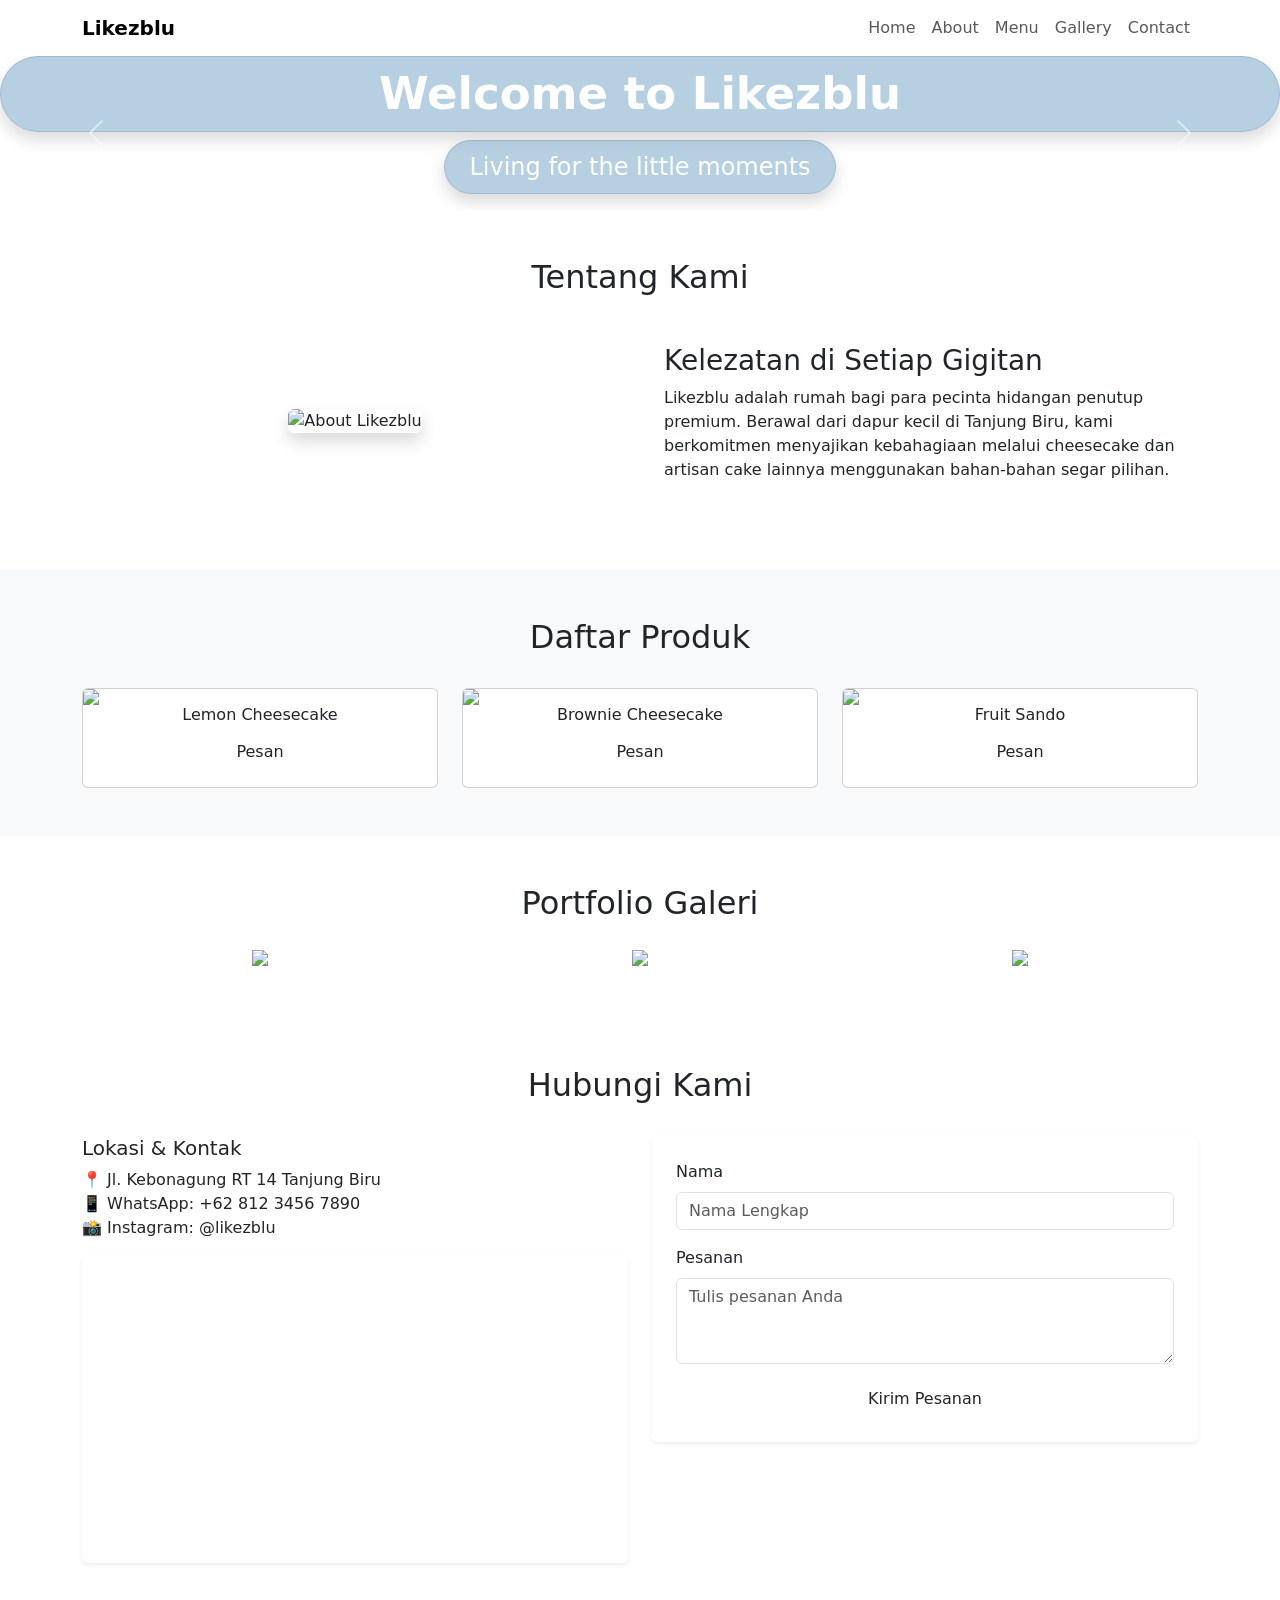
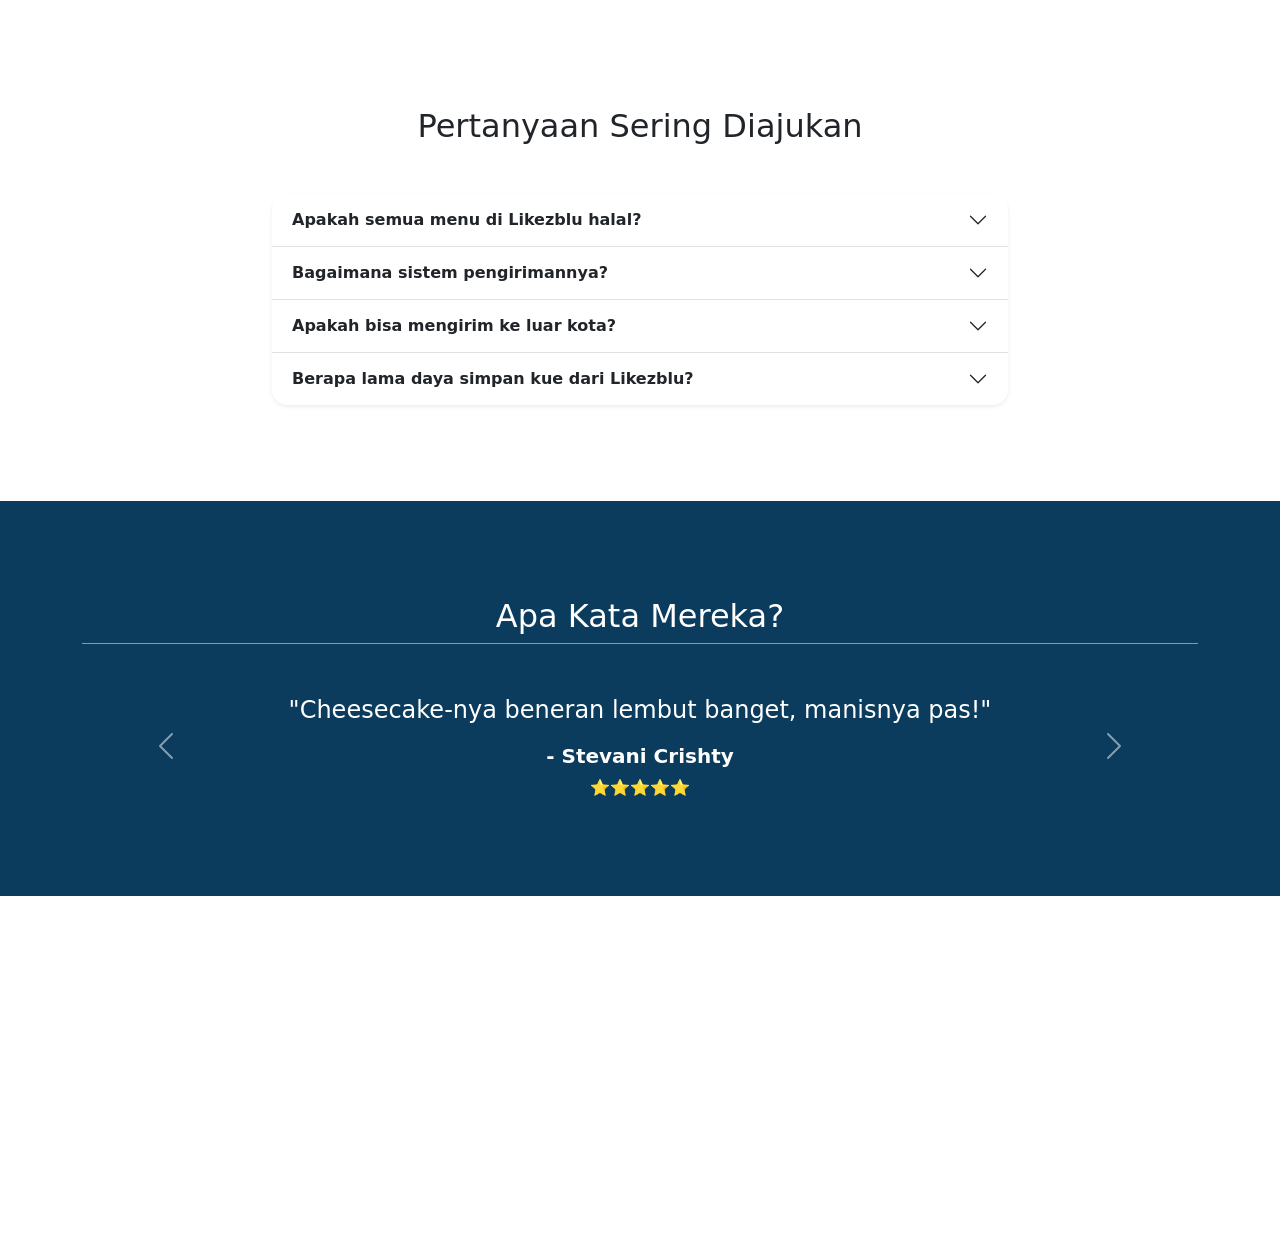
==== index.html @ 2354a83f "Add files via upload" ====
<!DOCTYPE html>
<html lang="id">
<head>
    <meta charset="UTF-8">
    <meta name="viewport" content="width=device-width, initial-scale=1.0">
    <title>Likezblu - Dessert & Bakery</title>
    <link href="https://cdn.jsdelivr.net/npm/bootstrap@5.3.3/dist/css/bootstrap.min.css" rel="stylesheet">
    <link rel="stylesheet" href="dist/style.css">
</head>
<body>

<nav class="navbar navbar-expand-lg sticky-top">
    <div class="container">
        <a class="navbar-brand fw-bold" href="#">Likezblu</a>
        <button class="navbar-toggler" type="button" data-bs-toggle="collapse" data-bs-target="#navbarNav">
            <span class="navbar-toggler-icon"></span>
        </button>
        <div class="collapse navbar-collapse" id="navbarNav">
            <ul class="navbar-nav ms-auto">
                <li class="nav-item"><a class="nav-link" href="#home">Home</a></li>
                <li class="nav-item"><a class="nav-link" href="#about">About</a></li>
                <li class="nav-item"><a class="nav-link" href="#menu">Menu</a></li>
                <li class="nav-item"><a class="nav-link" href="#gallery">Gallery</a></li>
                <li class="nav-item"><a class="nav-link" href="#kontak">Contact</a></li>
            </ul>
        </div>
    </div>
</nav>

<section id="home">
  <div id="heroCarousel" class="carousel slide" data-bs-ride="false">
    <div class="carousel-inner">

      <div class="carousel-item active">
        <div class="hero" style="background-image:url('https://i.pinimg.com/736x/6d/a7/59/6da759b8600a739623e19c48f25afc81.jpg')">
  <div class="overlay"></div>

  <div class="hero-box text-center">
            <h1 class="display-3 fw-bold rounded-pill shadow " style="background: rgba(133, 177, 207, 0.6); backdrop-filter: blur(1px); -webkit-backdrop-filter: blur(1px); border: 1px solid rgba(69, 90, 158, 0.2);color: white; font-size: 45px; padding: 10px;">Welcome to Likezblu</h1>
            <p class="fs-4 bg-primary-dark d-inline-block px-4 py-2 rounded-pill shadow" style="background: rgba(133, 177, 207, 0.6); backdrop-filter: blur(1px); -webkit-backdrop-filter: blur(1px); border: 1px solid rgba(69, 90, 158, 0.2); color: white;">Living for the little moments</p>
          </div>
        </div>
      </div>

      <div class="carousel-item">
        <div class="hero" style="background-image: url('https://i.pinimg.com/1200x/f5/dc/de/f5dcde257dc627bfdb51acfed2d8b111.jpg') ">
          <div class="hero-box text-center" >
            <h1 class="display-3 fw-bold rounded-pill shadow " style="background: rgba(133, 177, 207, 0.6); backdrop-filter: blur(1px); -webkit-backdrop-filter: blur(1px); border: 1px solid rgba(69, 90, 158, 0.2);color: white;">Likezblu</h1>
            <p class="fs-4 bg-primary-dark d-inline-block px-4 py-2 rounded-pill shadow" style="background: rgba(133, 177, 207, 0.6); backdrop-filter: blur(1px); -webkit-backdrop-filter: blur(1px); border: 1px solid rgba(69, 90, 158, 0.2); color: white;">Sweetness in every blue moon.</p>
          </div>
        </div>
      </div>

    </div>

    <button class="carousel-control-prev" type="button" data-bs-target="#heroCarousel" data-bs-slide="prev">
      <span class="carousel-control-prev-icon"></span>
    </button>
    <button class="carousel-control-next" type="button" data-bs-target="#heroCarousel" data-bs-slide="next">
      <span class="carousel-control-next-icon"></span>
    </button>
  </div>
</section>

<section id="about" class="py-5 container text-center">
    <h2 class="section-title">Tentang Kami</h2>
    <div class="row align-items-center mt-4">
        <div class="col-md-6">
            <img src="https://i.pinimg.com/736x/c1/1d/92/c11d92c5b5b861cc862a9f46fada3ebb.jpg" 
                 class="img-fluid rounded shadow about-img" alt="About Likezblu">
        </div>
        <div class="col-md-6 text-start p-4">
            <h3>Kelezatan di Setiap Gigitan</h3>
            <p>Likezblu adalah rumah bagi para pecinta hidangan penutup premium. Berawal dari dapur kecil di Tanjung Biru, kami berkomitmen menyajikan kebahagiaan melalui cheesecake dan artisan cake lainnya menggunakan bahan-bahan segar pilihan.</p>
        </div>
    </div>
</section>

<section id="menu" class="py-5 bg-light">
    <div class="container text-center">
        <h2 class="section-title">Daftar Produk</h2>
        <div class="row g-4 mt-2">
            <div class="col-md-4 col-6">
                <div class="card menu-card h-100">
                    <img src="https://thenovicechefblog.com/wp-content/uploads/2023/10/Lemon-Cheesecake-14.jpeg" class="card-img-top">
                    <h6>Lemon Cheesecake</h6>
                    <button class="btn btn-pesan mx-auto mb-3">Pesan</button>
                </div>
            </div>
            <div class="col-md-4 col-6">
                <div class="card menu-card h-100">
                    <img src="https://ashbaber.com/wp-content/uploads/2024/02/Brownie-cheesecake-slice-small.jpg" class="card-img-top">
                    <h6>Brownie Cheesecake</h6>
                    <button class="btn btn-pesan mx-auto mb-3">Pesan</button>
                </div>
            </div>
            <div class="col-md-4 col-6">
                <div class="card menu-card h-100">
                    <img src="https://i.pinimg.com/736x/c1/1d/92/c11d92c5b5b861cc862a9f46fada3ebb.jpg" class="card-img-top">
                    <h6>Fruit Sando</h6>
                    <button class="btn btn-pesan mx-auto mb-3">Pesan</button>
                </div>
            </div>
        </div>
    </div>
</section>

<section id="gallery" class="py-5 container text-center">
    <h2 class="section-title">Portfolio Galeri</h2>
    <div class="row mt-4">
        <div class="col-md-4"><img src="https://avocadopesto.com/wp-content/uploads/2010/12/NY-Cheesecake-13.jpg" class="gallery-img"></div>
        <div class="col-md-4"><img src="https://asset.kompas.com/crops/dmjtEXovHMPooK9yJkdy75bmUS4=/0x0:698x465/1200x800/data/photo/2023/11/10/654dfc1af0231.jpg" class="gallery-img"></div>
        <div class="col-md-4"><img src="https://encrypted-tbn0.gstatic.com/images?q=tbn:ANd9GcSj2XCTSHaHpOoOrIjDvB80B-mIuu8wRTPbTA&s" class="gallery-img"></div>
    </div>
</section>

<section id="kontak" class="py-5 container">
    <div class="text-center"><h2 class="section-title">Hubungi Kami</h2></div>
    <div class="row g-4 mt-2">
        <div class="col-md-6">
            <h5>Lokasi & Kontak</h5>
            <p>📍 Jl. Kebonagung RT 14 Tanjung Biru<br>
               📱 WhatsApp: +62 812 3456 7890<br>
               📸 Instagram: @likezblu</p>
            <div class="ratio ratio-16x9 rounded shadow-sm overflow-hidden mt-3">
                <iframe src="https://www.google.com/maps/embed?pb=!1m18!1m12!1m3!1d3966.0!2d106.8!3d-6.2!2m3!1f0!2f0!3f0!3m2!1i1024!2i768!4f13.1!3m3!1m2!1s0x0%3A0x0!2zNsKwMTInMDAuMCJTIDEwNsKwNDgnMDAuMCJF!5e0!3m2!1sid!2sid!4v1620000000000" allowfullscreen="" loading="lazy"></iframe>
            </div>
        </div>
        <div class="col-md-6">
            <div class="card p-4 border-0 shadow-sm">
                <form>
                    <div class="mb-3">
                        <label class="form-label">Nama</label>
                        <input type="text" class="form-control" placeholder="Nama Lengkap">
                    </div>
                    <div class="mb-3">
                        <label class="form-label">Pesanan</label>
                        <textarea class="form-control" rows="3" placeholder="Tulis pesanan Anda"></textarea>
                    </div>
                    <button type="submit" class="btn btn-pesan w-100">Kirim Pesanan</button>
                </form>
            </div>
        </div>
    </div>
</section>

<section id="faq" class="py-5 bg-white">
    <div class="container py-5">
        <div class="text-center mb-5">
            <h2 class="section-title">Pertanyaan Sering Diajukan</h2>
        </div>
        <div class="row justify-content-center">
            <div class="col-md-8">
                <div class="accordion accordion-flush shadow-sm rounded-4 overflow-hidden" id="accordionFAQ">
                    <div class="accordion-item">
                        <h2 class="accordion-header">
                            <button class="accordion-button collapsed fw-bold" type="button" data-bs-toggle="collapse" data-bs-target="#faq1">
                                Apakah semua menu di Likezblu halal?
                            </button>
                        </h2>
                        <div id="faq1" class="accordion-collapse collapse" data-bs-parent="#accordionFAQ">
                            <div class="accordion-body text-muted">Ya, kami hanya menggunakan bahan-bahan premium yang bersertifikat halal.</div>
                        </div>
                    </div>
                    <div class="accordion-item">
                        <h2 class="accordion-header">
                            <button class="accordion-button collapsed fw-bold" type="button" data-bs-toggle="collapse" data-bs-target="#faq2">
                                Bagaimana sistem pengirimannya?
                            </button>
                        </h2>
                        <div id="faq2" class="accordion-collapse collapse" data-bs-parent="#accordionFAQ">
                            <div class="accordion-body text-muted">Kami melayani pengiriman instan (Grab/Gojek) atau pengambilan langsung ke toko (Pick-up).</div>
                        </div>
                    </div>
                    <div class="accordion-item">
                        <h2 class="accordion-header">
                            <button class="accordion-button collapsed fw-bold" type="button" data-bs-toggle="collapse" data-bs-target="#faq3">
                                Apakah bisa mengirim ke luar kota?
                            </button>
                        </h2>
                        <div id="faq3" class="accordion-collapse collapse" data-bs-parent="#accordionFAQ">
                            <div class="accordion-body text-muted">
                                Saat ini kami hanya melayani pengiriman di area lokal (dalam kota) untuk menjaga tekstur dan kesegaran krim serta buah pada produk kami agar tidak rusak di perjalanan.
                            </div>
                        </div>
                    </div>
                    <div class="accordion-item">
                        <h2 class="accordion-header">
                            <button class="accordion-button collapsed fw-bold" type="button" data-bs-toggle="collapse" data-bs-target="#faq4">
                                Berapa lama daya simpan kue dari Likezblu?
                            </button>
                        </h2>
                        <div id="faq4" class="accordion-collapse collapse" data-bs-parent="#accordionFAQ">
                            <div class="accordion-body text-muted">
                                Untuk kualitas terbaik, simpan di dalam lemari es. Cheesecake dan Fruit Sando kami tahan hingga 3 hari di pendingin, namun paling nikmat dikonsumsi pada hari yang sama.
                            </div>
                        </div>
                    </div>
                </div>
            </div>
        </div>
    </div>
</section>

<section id="testimoni" class="py-5" style="background-color: #0b3c5d; color: white;">
    <div class="container py-5 text-center">
        <h2 class="section-title text-white bg-transparent border-bottom border-info pb-2">Apa Kata Mereka?</h2>
        <div id="carouselTesti" class="carousel slide mt-5" data-bs-ride="carousel">
            <div class="carousel-inner">
                <div class="carousel-item active">
                    <p class="fs-4 italic">"Cheesecake-nya beneran lembut banget, manisnya pas!"</p>
                    <h5 class="mt-3 fw-bold">- Stevani Crishty</h5>
                    <div class="text-warning">⭐⭐⭐⭐⭐</div>
                </div>
                <div class="carousel-item">
                    <p class="fs-4 italic">"Fruit Sando-nya seger, buahnya nggak pelit. Langganan deh!"</p>
                    <h5 class="mt-3 fw-bold">- Abyan Farrel</h5>
                    <div class="text-warning">⭐⭐⭐⭐⭐</div>
                </div>
            </div>
            <button class="carousel-control-prev" type="button" data-bs-target="#carouselTesti" data-bs-slide="prev">
                <span class="carousel-control-prev-icon"></span>
            </button>
            <button class="carousel-control-next" type="button" data-bs-target="#carouselTesti" data-bs-slide="next">
                <span class="carousel-control-next-icon"></span>
            </button>
        </div>
    </div>
</section>

<footer class="text-white pt-5 pb-4">
    <div class="container text-md-start">
        <div class="row text-md-start">
            <div class="col-md-4 col-lg-4 col-xl-3 mx-auto mt-3">
                <h5 class="text-uppercase mb-4 fw-bold text-accent">Likezblu</h5>
                <p>Menyajikan hidangan penutup terbaik dengan sentuhan cinta di setiap gigitannya.</p>
            </div>
            <div class="col-md-2 col-lg-2 col-xl-2 mx-auto mt-3">
                <h5 class="text-uppercase mb-4 fw-bold text-accent">Tautan</h5>
                <p><a href="#home" class="text-white text-decoration-none">Home</a></p>
                <p><a href="#menu" class="text-white text-decoration-none">Menu</a></p>
                <p><a href="#gallery" class="text-white text-decoration-none">Gallery</a></p>
            </div>
            <div class="col-md-4 col-lg-3 col-xl-3 mx-auto mt-3">
                <h5 class="text-uppercase mb-4 fw-bold text-accent">Kontak</h5>
                <p><i class="fas fa-home mr-3"></i> Tanjung Biru, Indonesia</p>
                <p><i class="fas fa-envelope mr-3"></i> hello@likezblu.com</p>
                <p><i class="fas fa-phone mr-3"></i> +62 812 3456 7890</p>
            </div>
        </div>
        <hr class="mb-4">
        <div class="row align-items-center text-center">
            <p>© 2026 Likezblu - All Rights Reserved</p>
        </div>
    </div>
</footer>

<script src="https://cdn.jsdelivr.net/npm/bootstrap@5.3.3/dist/js/bootstrap.bundle.min.js"></script>
</body>
</html>
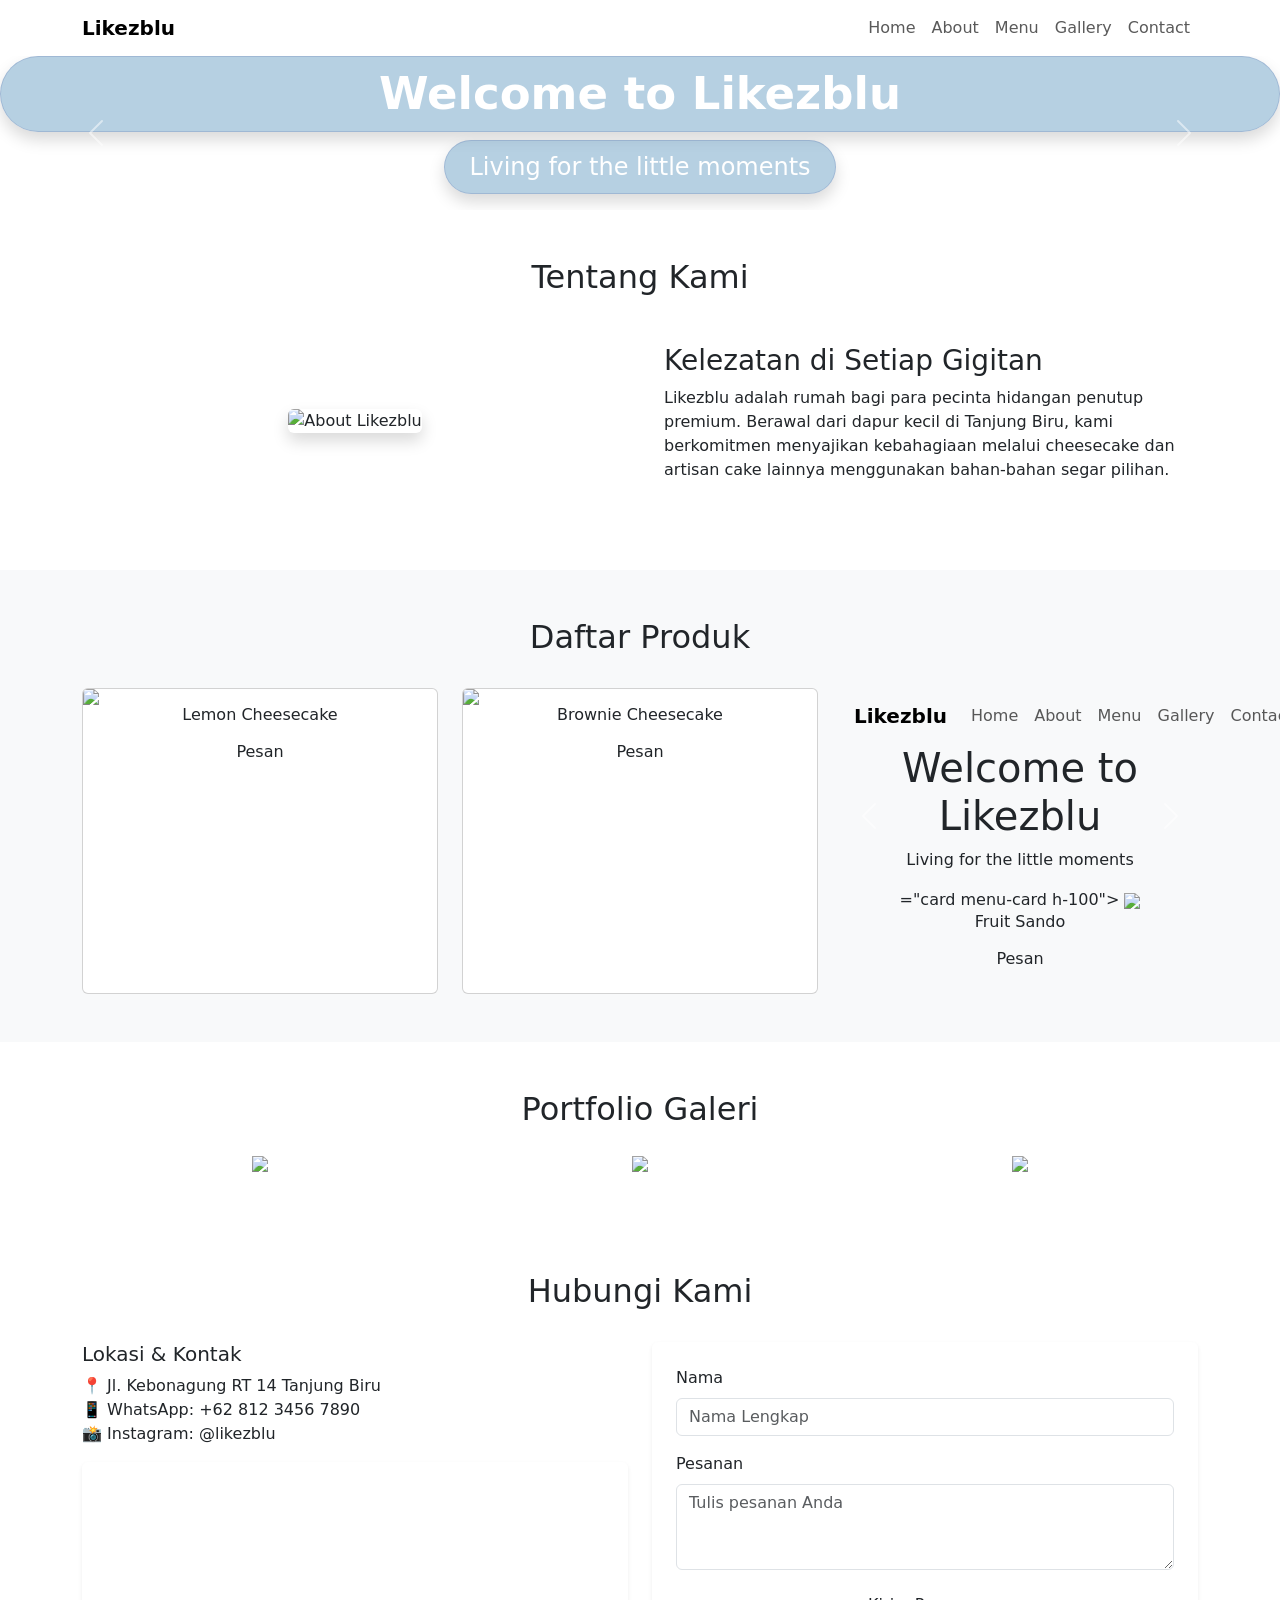
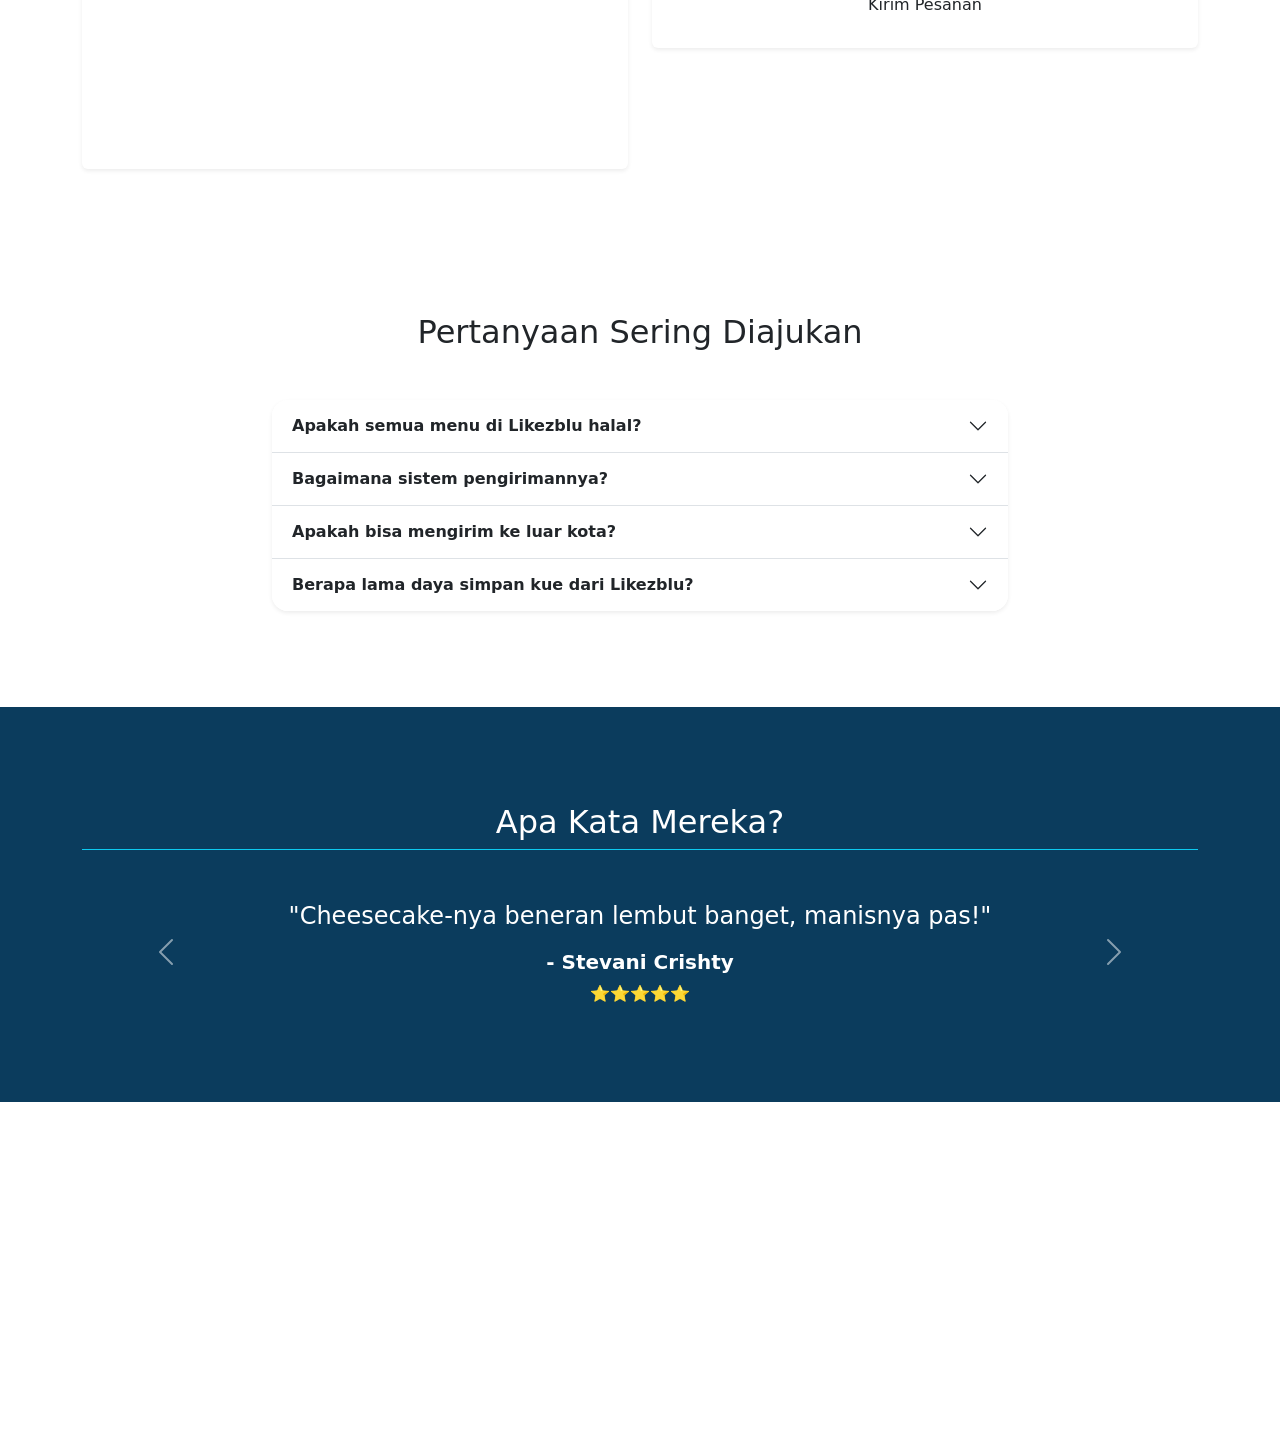
==== commit 7173aa69: "Add files via upload" ====
--- a/index.html
+++ b/index.html
@@ -95,7 +95,155 @@
                 </div>
             </div>
             <div class="col-md-4 col-6">
-                <div class="card menu-card h-100">
+                <div class<!DOCTYPE html>
+<html lang="id">
+<head>
+  <meta charset="UTF-8">
+  <meta name="viewport" content="width=device-width, initial-scale=1.0">
+
+  <title>Likezblu - Dessert & Bakery</title>
+
+  <link
+    href="https://cdn.jsdelivr.net/npm/bootstrap@5.3.3/dist/css/bootstrap.min.css"
+    rel="stylesheet"
+  >
+
+  <link rel="stylesheet" href="dist/style.css">
+</head>
+
+<body>
+
+<!-- Navbar -->
+<nav class="navbar navbar-expand-lg sticky-top">
+  <div class="container">
+
+    <a class="navbar-brand fw-bold" href="#">
+      Likezblu
+    </a>
+
+    <button
+      class="navbar-toggler"
+      type="button"
+      data-bs-toggle="collapse"
+      data-bs-target="#navbarNav"
+    >
+      <span class="navbar-toggler-icon"></span>
+    </button>
+
+    <div class="collapse navbar-collapse" id="navbarNav">
+      <ul class="navbar-nav ms-auto">
+
+        <li class="nav-item">
+          <a class="nav-link" href="#home">Home</a>
+        </li>
+
+        <li class="nav-item">
+          <a class="nav-link" href="#about">About</a>
+        </li>
+
+        <li class="nav-item">
+          <a class="nav-link" href="#menu">Menu</a>
+        </li>
+
+        <li class="nav-item">
+          <a class="nav-link" href="#gallery">Gallery</a>
+        </li>
+
+        <li class="nav-item">
+          <a class="nav-link" href="#kontak">Contact</a>
+        </li>
+
+      </ul>
+    </div>
+
+  </div>
+</nav>
+
+<!-- Hero -->
+<section id="home">
+
+  <div
+    id="heroCarousel"
+    class="carousel slide"
+    data-bs-ride="carousel"
+  >
+
+    <div class="carousel-inner">
+
+      <div class="carousel-item active">
+        <div
+          class="hero"
+          style="background-image: url('https://i.pinimg.com/736x/6d/a7/59/6da759b8600a739623e19c48f25afc81.jpg');"
+        >
+
+          <div class="overlay"></div>
+
+          <div class="hero-box text-center">
+
+            <h1 class="hero-title">
+              Welcome to Likezblu
+            </h1>
+
+            <p class="hero-subtitle">
+              Living for the little moments
+            </p>
+
+          </div>
+        </div>
+      </div>
+
+      <div class="carousel-item">
+        <div
+          class="hero"
+          style="background-image: url('https://i.pinimg.com/1200x/f5/dc/de/f5dcde257dc627bfdb51acfed2d8b111.jpg');"
+        >
+
+          <div class="overlay"></div>
+
+          <div class="hero-box text-center">
+
+            <h1 class="hero-title">
+              Likezblu
+            </h1>
+
+            <p class="hero-subtitle">
+              Sweetness in every blue moon.
+            </p>
+
+          </div>
+
+        </div>
+      </div>
+
+    </div>
+
+    <button
+      class="carousel-control-prev"
+      type="button"
+      data-bs-target="#heroCarousel"
+      data-bs-slide="prev"
+    >
+      <span class="carousel-control-prev-icon"></span>
+    </button>
+
+    <button
+      class="carousel-control-next"
+      type="button"
+      data-bs-target="#heroCarousel"
+      data-bs-slide="next"
+    >
+      <span class="carousel-control-next-icon"></span>
+    </button>
+
+  </div>
+
+</section>
+
+<!-- Bootstrap JS -->
+<script src="https://cdn.jsdelivr.net/npm/bootstrap@5.3.3/dist/js/bootstrap.bundle.min.js"></script>
+
+</body>
+</html>="card menu-card h-100">
                     <img src="https://i.pinimg.com/736x/c1/1d/92/c11d92c5b5b861cc862a9f46fada3ebb.jpg" class="card-img-top">
                     <h6>Fruit Sando</h6>
                     <button class="btn btn-pesan mx-auto mb-3">Pesan</button>
